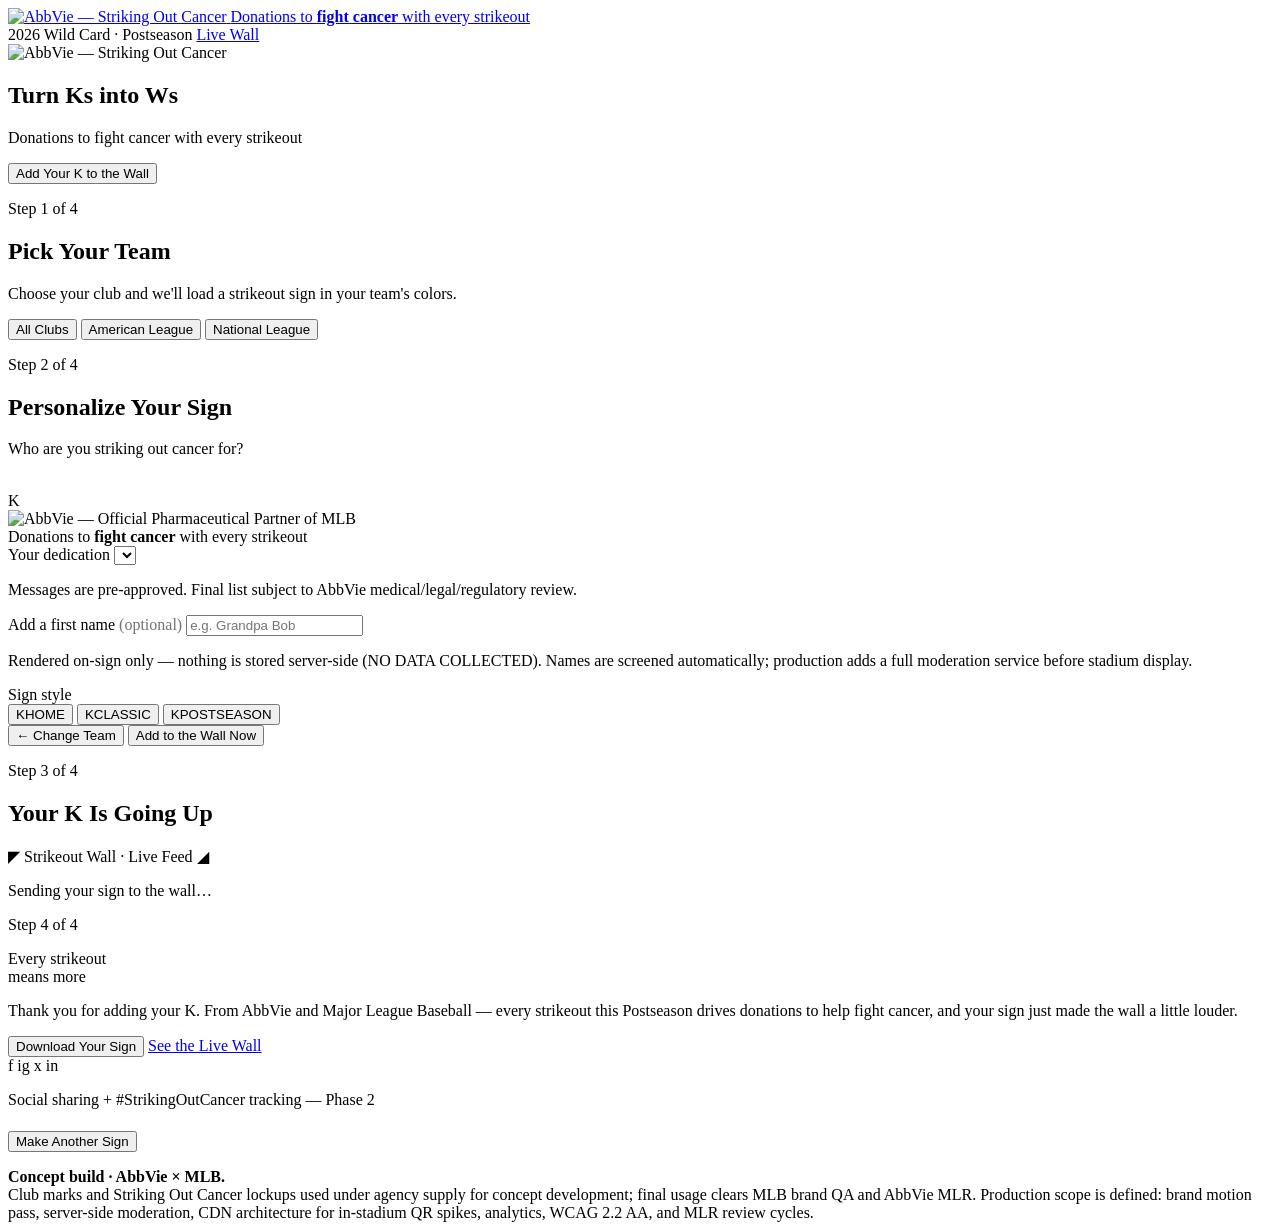
==== strikeout/index.html @ fd5d3647 "Replace catalog with the v2 build Full refresh: new client galleries (Jose Cuervo x UFC, Beckers Bri" ====
<!DOCTYPE html>
<html lang="en">
<head>
  <meta charset="UTF-8" />
  <meta name="viewport" content="width=device-width, initial-scale=1.0" />
  <title>Striking Out Cancer — Turn Ks into Ws | AbbVie × MLB (POC)</title>
  <link rel="preconnect" href="https://fonts.googleapis.com" />
  <link rel="preconnect" href="https://fonts.gstatic.com" crossorigin />
  <link href="https://fonts.googleapis.com/css2?family=Barlow+Condensed:wght@500;600;700&amp;family=Barlow:wght@400;600;700&amp;family=Caveat:wght@600&amp;display=swap" rel="stylesheet" />
  <link rel="stylesheet" href="css/styles.css" />
  <link rel="icon" href="data:image/svg+xml,%3Csvg xmlns='http://www.w3.org/2000/svg' viewBox='0 0 100 100'%3E%3Ccircle cx='50' cy='50' r='42' fill='none' stroke='%2301A94F' stroke-width='10'/%3E%3C/svg%3E">
</head>
<body>

  <header class="topbar">
    <a class="brand-lockup" href="index.html">
      <img class="soc-img" src="assets/soc-horizontal-white.svg" alt="AbbVie — Striking Out Cancer" />
      <span class="pairing-copy">Donations to <b>fight cancer</b> with every strikeout</span>
    </a>
    <nav class="topbar-meta">
      <span class="hide-sm">2026 Wild Card · Postseason</span>
      <span class="live-dot" aria-hidden="true"></span>
      <a class="wall-link" href="wall.html">Live Wall</a>
    </nav>
  </header>

  <div class="steps" id="stepDots" aria-hidden="true">
    <span class="dot" data-step="0"></span>
    <span class="dot" data-step="1"></span>
    <span class="dot" data-step="2"></span>
    <span class="dot" data-step="3"></span>
    <span class="dot" data-step="4"></span>
  </div>

  <main>

    <!-- STEP 1 · Welcome animation -->
    <section class="screen" id="screen-splash" data-step="0">
      <img class="splash-logo" src="assets/soc-primary-white.svg" alt="AbbVie — Striking Out Cancer" />
      <h1 class="splash-title">Turn <span class="accent">Ks</span> into <span class="accent">Ws</span></h1>
      <p class="splash-sub">Donations to fight cancer with every strikeout</p>
      <div class="splash-cta">
        <button class="btn" id="btnBegin">Add Your K to the Wall</button>
      </div>
    </section>

    <!-- STEP 2 · Pick your favorite team -->
    <section class="screen" id="screen-team" data-step="1">
      <p class="eyebrow">Step 1 of 4</p>
      <h2>Pick Your Team</h2>
      <p class="lede">Choose your club and we'll load a strikeout sign in your team's colors.</p>
      <div class="team-filters" id="teamFilters">
        <button class="chip active" data-filter="ALL">All Clubs</button>
        <button class="chip" data-filter="AL">American League</button>
        <button class="chip" data-filter="NL">National League</button>
      </div>
      <div class="team-grid" id="teamGrid"></div>
    </section>

    <!-- STEP 3 · Personalize -->
    <section class="screen" id="screen-personalize" data-step="2">
      <p class="eyebrow">Step 2 of 4</p>
      <h2>Personalize Your Sign</h2>
      <p class="lede">Who are you striking out cancer for?</p>

      <div class="personalize-grid">
        <div class="preview-col">
          <div class="preview-stage">
            <div class="k-sign" id="signPreview">
              <img class="sign-logo" src="assets/soc-primary-white.svg" alt="" />
              <div class="sign-k" id="pvK">K</div>
              <div class="sign-msg" id="pvMsg"></div>
              <div class="sign-name" id="pvName"></div>
              <img class="sign-lockup" src="assets/abbvie-mlb-white-tag.png" alt="AbbVie — Official Pharmaceutical Partner of MLB" />
              <div class="sign-donate">Donations to <b>fight cancer</b> with every strikeout</div>
            </div>
          </div>
        </div>

        <div class="form-col">
          <div class="field">
            <label for="msgSelect">Your dedication</label>
            <select id="msgSelect"></select>
            <p class="hint">Messages are pre-approved. Final list subject to AbbVie medical/legal/regulatory review.</p>
          </div>

          <div class="field">
            <label for="nameInput">Add a first name <span style="opacity:.55">(optional)</span></label>
            <input type="text" id="nameInput" maxlength="18" placeholder="e.g. Grandpa Bob" autocomplete="off" />
            <p class="hint" id="nameHint">Rendered on-sign only — nothing is stored server-side (NO DATA COLLECTED). Names are screened automatically; production adds a full moderation service before stadium display.</p>
          </div>

          <div class="field">
            <label>Sign style</label>
            <div class="style-row" id="styleRow">
              <button class="style-option selected" data-style="home" title="Home">K<span>HOME</span></button>
              <button class="style-option pin" data-style="classic" title="Classic pinstripe">K<span>CLASSIC</span></button>
              <button class="style-option" data-style="postseason" style="--tp:#0c2340; --ts:#ffc52f;" title="Postseason">K<span>POSTSEASON</span></button>
            </div>
          </div>

          <div class="form-actions">
            <button class="btn ghost small" id="btnBackTeam">← Change Team</button>
            <button class="btn" id="btnAddToWall">Add to the Wall Now</button>
          </div>
        </div>
      </div>
    </section>

    <!-- STEP 4 · Post your sign -->
    <section class="screen" id="screen-post" data-step="3">
      <p class="eyebrow">Step 3 of 4</p>
      <h2>Your K Is Going Up</h2>
      <div class="post-stage">
        <div class="board-title">◤ Strikeout Wall · Live Feed ◢</div>
        <div class="mini-wall" id="miniWall"></div>
        <p class="post-status" id="postStatus">Sending your sign to the wall…</p>
      </div>
    </section>

    <!-- STEP 5 · Thank you / STEP 6 · Download & share -->
    <section class="screen" id="screen-thanks" data-step="4">
      <p class="eyebrow">Step 4 of 4</p>
      <div class="thanks-panel">
        <p class="big">Every strikeout<br /><span class="accent">means more</span></p>
        <p class="thanks-copy">
          Thank you for adding your K. From AbbVie and Major League Baseball —
          every strikeout this Postseason drives donations to help fight cancer,
          and your sign just made the wall a little louder.
        </p>
        <div class="form-actions" style="justify-content:center;">
          <button class="btn" id="btnDownload">Download Your Sign</button>
          <a class="btn ghost" href="wall.html" id="btnSeeWall">See the Live Wall</a>
        </div>
        <div class="share-row" aria-hidden="true">
          <span class="share-pill">f</span>
          <span class="share-pill">ig</span>
          <span class="share-pill">x</span>
          <span class="share-pill">in</span>
        </div>
        <p class="share-note">Social sharing + #StrikingOutCancer tracking — Phase 2</p>
        <p style="margin-top:22px;">
          <button class="btn ghost small" id="btnRestart">Make Another Sign</button>
        </p>
      </div>
    </section>

  </main>

  <footer class="poc-footer">
    <strong>Concept build · AbbVie × MLB.</strong><br />
    Club marks and Striking Out Cancer lockups used under agency supply for concept development;
    final usage clears MLB brand QA and AbbVie MLR. Production scope is defined: brand motion pass,
    server-side moderation, CDN architecture for in-stadium QR spikes, analytics,
    WCAG 2.2 AA, and MLR review cycles.
  </footer>

  <canvas id="renderCanvas" width="1080" height="1350" style="display:none;"></canvas>

  <script src="js/teams.js"></script>
  <script src="js/moderation.js"></script>
  <script src="js/app.js"></script>
<script>
  /* When framed in the catalog, the wall opens in its own tab */
  if (window.self !== window.top) {
    document.querySelectorAll('a[href="wall.html"]').forEach(function (a) {
      a.target = '_blank'; a.rel = 'noopener';
    });
  }
</script>
</body>
</html>
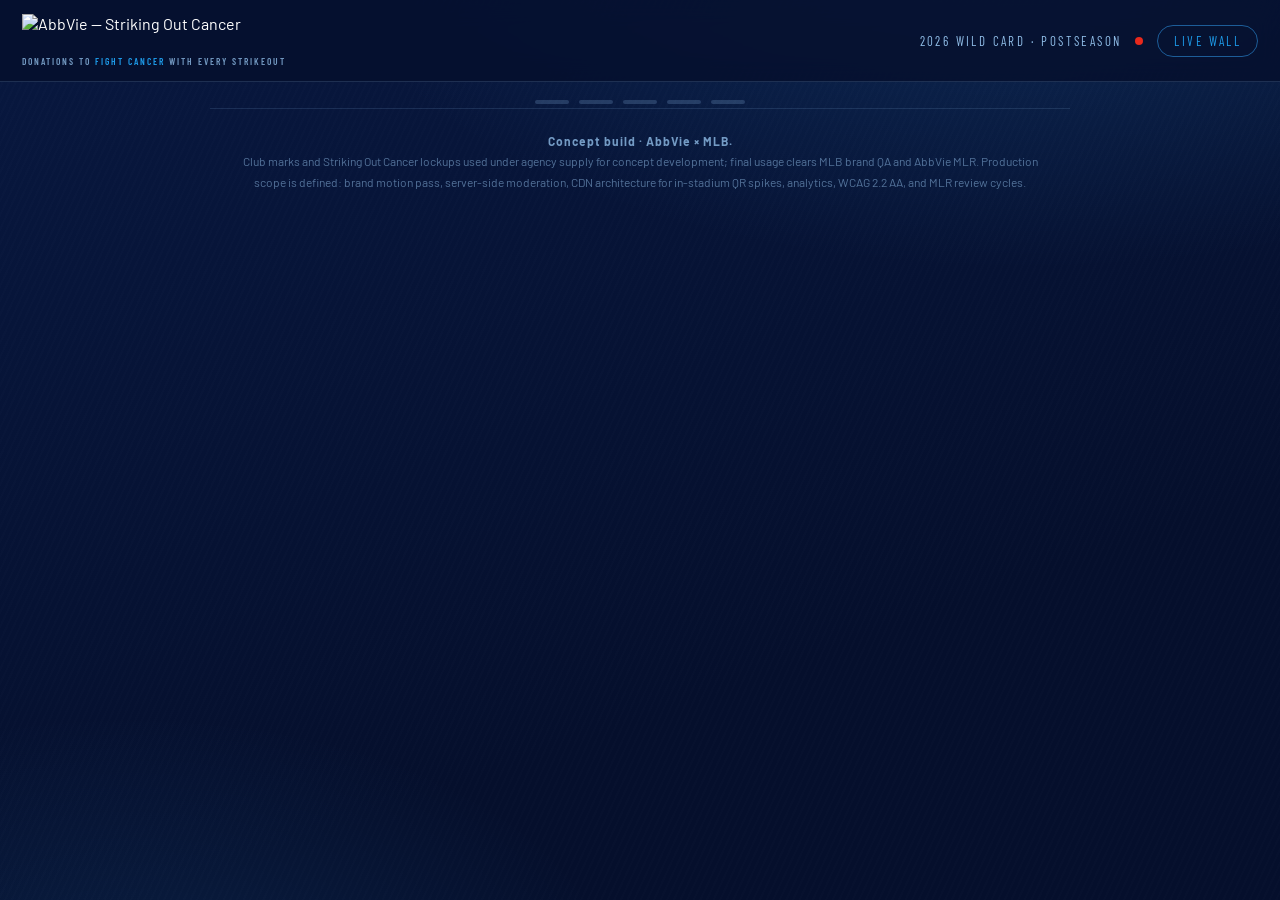
==== commit 4b298328: "Fit the Strikeout splash inside the catalog phone frame Hide the concept-build footer when framed, a" ====
--- a/strikeout/index.html
+++ b/strikeout/index.html
@@ -161,11 +161,14 @@
   <script src="js/moderation.js"></script>
   <script src="js/app.js"></script>
 <script>
-  /* When framed in the catalog, the wall opens in its own tab */
+  /* When framed in the catalog, the wall opens in its own tab and the
+     concept-build footer stays out of the phone viewport */
   if (window.self !== window.top) {
     document.querySelectorAll('a[href="wall.html"]').forEach(function (a) {
       a.target = '_blank'; a.rel = 'noopener';
     });
+    var pf = document.querySelector('.poc-footer');
+    if (pf) pf.style.display = 'none';
   }
 </script>
 </body>
--- a/strikeout/css/styles.css
+++ b/strikeout/css/styles.css
@@ -0,0 +1,833 @@
+/* ============================================================
+   AbbVie × MLB — Striking Out Cancer
+   Digital Strikeout Wall · Proof of Concept
+   Placeholder brand system (final assets via AbbVie brand team
+   + MLB licensing)
+   ============================================================ */
+
+/* F37 Lineca — official AbbVie typeface (client-supplied) */
+@font-face {
+  font-family: 'F37 Lineca';
+  src: url('../assets/fonts/F37Lineca-Book.ttf') format('truetype');
+  font-weight: 400;
+  font-display: swap;
+}
+
+@font-face {
+  font-family: 'F37 Lineca';
+  src: url('../assets/fonts/F37Lineca-Bold.ttf') format('truetype');
+  font-weight: 700;
+  font-display: swap;
+}
+
+:root {
+  --navy-900: #050f2c;
+  --navy-800: #081840;
+  --navy-700: #0c2340;
+  --navy-600: #12305e;
+  --blue-bright: #1e9be9; /* SOC shield blue from client assets */
+  --blue-soft: #8fbce6;
+  --white: #ffffff;
+  --off-white: #eef3fa;
+  --gold: #ffc52f;
+  --red-accent: #e8291c;
+  --ink: #0a1633;
+  --shadow-lg: 0 24px 60px rgba(2, 8, 30, 0.55);
+  --shadow-md: 0 10px 30px rgba(2, 8, 30, 0.45);
+  --radius-lg: 20px;
+  --radius-md: 12px;
+  --font-display: 'Barlow Condensed', 'Arial Narrow', sans-serif;
+  --font-body: 'F37 Lineca', 'Barlow', 'Helvetica Neue', Arial, sans-serif;
+  --font-script: 'Caveat', 'Snell Roundhand', cursive;
+}
+
+* { margin: 0; padding: 0; box-sizing: border-box; }
+
+html { scroll-behavior: smooth; }
+
+body {
+  font-family: var(--font-body);
+  background:
+    radial-gradient(1200px 600px at 80% -10%, rgba(53, 167, 255, 0.16), transparent 60%),
+    radial-gradient(900px 500px at 10% 110%, rgba(53, 167, 255, 0.10), transparent 55%),
+    linear-gradient(160deg, var(--navy-800) 0%, var(--navy-900) 70%);
+  color: var(--white);
+  min-height: 100vh;
+  -webkit-font-smoothing: antialiased;
+}
+
+/* Subtle stadium-light grain */
+body::before {
+  content: '';
+  position: fixed;
+  inset: 0;
+  pointer-events: none;
+  background-image: repeating-linear-gradient(
+    115deg,
+    rgba(255, 255, 255, 0.012) 0 2px,
+    transparent 2px 6px
+  );
+  z-index: 0;
+}
+
+/* ---------- Top chrome ---------- */
+
+.topbar {
+  position: sticky;
+  top: 0;
+  z-index: 50;
+  display: flex;
+  align-items: center;
+  justify-content: space-between;
+  gap: 16px;
+  padding: 14px 22px;
+  background: rgba(5, 15, 44, 0.82);
+  backdrop-filter: blur(12px);
+  border-bottom: 1px solid rgba(143, 188, 230, 0.18);
+}
+
+.brand-lockup {
+  display: flex;
+  flex-direction: column;
+  align-items: flex-start;
+  gap: 5px;
+  text-decoration: none;
+  color: var(--white);
+}
+
+.brand-lockup .soc-img { height: 36px; display: block; }
+
+/* Compliance pairing copy — always accompanies the SOC logo */
+.pairing-copy {
+  font-family: var(--font-display);
+  font-size: 9.5px;
+  font-weight: 600;
+  letter-spacing: 2px;
+  text-transform: uppercase;
+  color: rgba(143, 188, 230, 0.8);
+}
+
+.pairing-copy b { color: var(--blue-bright); font-weight: 600; }
+
+.abbvie-mark {
+  font-family: var(--font-body);
+  font-weight: 700;
+  font-size: 24px;
+  letter-spacing: 0.5px;
+  text-transform: lowercase;
+  line-height: 1;
+}
+
+.lockup-divider {
+  width: 1px;
+  height: 26px;
+  background: rgba(143, 188, 230, 0.4);
+}
+
+.soc-badge {
+  display: inline-flex;
+  flex-direction: column;
+  align-items: center;
+  padding: 6px 12px 8px;
+  border: 2px solid var(--blue-bright);
+  clip-path: polygon(0 0, 100% 0, 100% 74%, 50% 100%, 0 74%);
+  font-family: var(--font-display);
+  font-weight: 700;
+  font-size: 12px;
+  line-height: 1.15;
+  letter-spacing: 1.6px;
+  text-align: center;
+  color: var(--white);
+  background: rgba(53, 167, 255, 0.08);
+}
+
+.topbar-meta {
+  display: flex;
+  align-items: center;
+  gap: 14px;
+  font-family: var(--font-display);
+  font-size: 13px;
+  letter-spacing: 2.4px;
+  text-transform: uppercase;
+  color: var(--blue-soft);
+}
+
+.topbar-meta .live-dot {
+  display: inline-block;
+  width: 8px;
+  height: 8px;
+  border-radius: 50%;
+  background: var(--red-accent);
+  box-shadow: 0 0 0 0 rgba(232, 41, 28, 0.6);
+  animation: pulse 1.8s infinite;
+}
+
+@keyframes pulse {
+  0% { box-shadow: 0 0 0 0 rgba(232, 41, 28, 0.55); }
+  70% { box-shadow: 0 0 0 9px rgba(232, 41, 28, 0); }
+  100% { box-shadow: 0 0 0 0 rgba(232, 41, 28, 0); }
+}
+
+.wall-link {
+  color: var(--blue-bright);
+  text-decoration: none;
+  border: 1px solid rgba(53, 167, 255, 0.5);
+  border-radius: 999px;
+  padding: 7px 16px;
+  transition: background 0.2s, color 0.2s;
+}
+
+.wall-link:hover { background: var(--blue-bright); color: var(--navy-900); }
+
+/* ---------- Step indicator ---------- */
+
+.steps {
+  display: flex;
+  justify-content: center;
+  gap: 10px;
+  padding: 18px 0 4px;
+  position: relative;
+  z-index: 1;
+}
+
+.steps .dot {
+  width: 34px;
+  height: 4px;
+  border-radius: 2px;
+  background: rgba(143, 188, 230, 0.22);
+  transition: background 0.35s, box-shadow 0.35s;
+}
+
+.steps .dot.active {
+  background: var(--blue-bright);
+  box-shadow: 0 0 12px rgba(53, 167, 255, 0.7);
+}
+
+.steps .dot.done { background: rgba(53, 167, 255, 0.55); }
+
+/* ---------- Screens ---------- */
+
+.screen {
+  display: none;
+  position: relative;
+  z-index: 1;
+  max-width: 1080px;
+  margin: 0 auto;
+  padding: 28px 22px 80px;
+  animation: screenIn 0.5s cubic-bezier(0.2, 0.8, 0.25, 1);
+}
+
+.screen.active { display: block; }
+
+@keyframes screenIn {
+  from { opacity: 0; transform: translateY(18px); }
+  to { opacity: 1; transform: translateY(0); }
+}
+
+.eyebrow {
+  font-family: var(--font-display);
+  font-size: 15px;
+  font-weight: 600;
+  letter-spacing: 4px;
+  text-transform: uppercase;
+  color: var(--blue-bright);
+  margin-bottom: 10px;
+}
+
+h1, h2 {
+  font-family: var(--font-display);
+  font-weight: 700;
+  text-transform: uppercase;
+  line-height: 0.98;
+}
+
+.screen h2 { font-size: clamp(34px, 5.2vw, 56px); margin-bottom: 10px; }
+
+.lede {
+  color: var(--blue-soft);
+  font-size: 17px;
+  max-width: 560px;
+  line-height: 1.5;
+}
+
+/* ---------- Splash ---------- */
+
+#screen-splash {
+  min-height: calc(100vh - 140px);
+  display: none;
+  flex-direction: column;
+  align-items: center;
+  justify-content: center;
+  text-align: center;
+  cursor: pointer;
+}
+
+#screen-splash.active { display: flex; }
+
+.splash-logo {
+  width: min(300px, 62vw);
+  margin-bottom: clamp(14px, 3svh, 30px);
+  filter: drop-shadow(0 12px 40px rgba(30, 155, 233, 0.35));
+  animation: logoIn 1.1s cubic-bezier(0.2, 0.9, 0.3, 1.05);
+}
+
+@keyframes logoIn {
+  0% { opacity: 0; transform: scale(0.82) translateY(18px); }
+  100% { opacity: 1; transform: scale(1) translateY(0); }
+}
+
+.splash-wordmark {
+  opacity: 0;
+  animation: fadeUp 0.7s ease forwards 1.1s;
+}
+
+.splash-title {
+  font-size: clamp(28px, 10vw, 84px);
+  letter-spacing: 1px;
+  opacity: 0;
+  animation: fadeUp 0.7s ease forwards 1.35s;
+}
+
+.splash-title .accent { color: var(--blue-bright); }
+
+.splash-sub {
+  margin-top: 14px;
+  font-family: var(--font-display);
+  font-size: clamp(12px, 4vw, 20px);
+  letter-spacing: clamp(2px, 1vw, 5px);
+  text-transform: uppercase;
+  color: var(--gold);
+  opacity: 0;
+  animation: fadeUp 0.7s ease forwards 1.7s;
+}
+
+.splash-cta {
+  margin-top: clamp(18px, 4.5svh, 46px);
+  opacity: 0;
+  animation: fadeUp 0.7s ease forwards 2.1s;
+}
+
+@keyframes fadeUp {
+  from { opacity: 0; transform: translateY(16px); }
+  to { opacity: 1; transform: translateY(0); }
+}
+
+/* ---------- Buttons ---------- */
+
+.btn {
+  display: inline-flex;
+  align-items: center;
+  justify-content: center;
+  gap: 10px;
+  font-family: var(--font-display);
+  font-weight: 700;
+  font-size: clamp(14px, 5vw, 19px);
+  letter-spacing: 2.5px;
+  text-transform: uppercase;
+  text-decoration: none;
+  color: var(--navy-900);
+  background: linear-gradient(180deg, #5cbcff, var(--blue-bright));
+  border: none;
+  border-radius: 999px;
+  padding: clamp(11px, 2svh, 15px) clamp(22px, 8vw, 38px);
+  cursor: pointer;
+  box-shadow: 0 10px 28px rgba(53, 167, 255, 0.35);
+  transition: transform 0.15s ease, box-shadow 0.15s ease, filter 0.15s;
+}
+
+.btn:hover { transform: translateY(-2px); box-shadow: 0 16px 34px rgba(53, 167, 255, 0.45); }
+.btn:active { transform: translateY(0); }
+.btn:disabled { filter: grayscale(0.7); opacity: 0.45; cursor: not-allowed; transform: none; }
+
+.btn.ghost {
+  background: transparent;
+  color: var(--blue-bright);
+  border: 2px solid rgba(53, 167, 255, 0.55);
+  box-shadow: none;
+}
+
+.btn.ghost:hover { background: rgba(53, 167, 255, 0.12); }
+
+.btn.small { font-size: 15px; padding: 10px 22px; letter-spacing: 2px; }
+
+/* ---------- Team picker ---------- */
+
+.team-filters {
+  display: flex;
+  gap: 8px;
+  margin: 22px 0 18px;
+  flex-wrap: wrap;
+}
+
+.chip {
+  font-family: var(--font-display);
+  font-size: 14px;
+  letter-spacing: 2px;
+  text-transform: uppercase;
+  color: var(--blue-soft);
+  background: rgba(143, 188, 230, 0.08);
+  border: 1px solid rgba(143, 188, 230, 0.25);
+  border-radius: 999px;
+  padding: 7px 18px;
+  cursor: pointer;
+  transition: all 0.2s;
+}
+
+.chip.active, .chip:hover {
+  color: var(--navy-900);
+  background: var(--blue-bright);
+  border-color: var(--blue-bright);
+}
+
+.team-grid {
+  display: grid;
+  grid-template-columns: repeat(auto-fill, minmax(148px, 1fr));
+  gap: 14px;
+}
+
+.team-card {
+  --tp: var(--navy-700);
+  --ts: var(--blue-soft);
+  color: var(--white);
+  font-family: var(--font-body);
+  position: relative;
+  border: 1px solid rgba(143, 188, 230, 0.16);
+  border-radius: var(--radius-md);
+  background: rgba(8, 24, 64, 0.55);
+  padding: 18px 12px 14px;
+  text-align: center;
+  cursor: pointer;
+  overflow: hidden;
+  transition: transform 0.18s ease, border-color 0.18s, box-shadow 0.18s;
+}
+
+.team-card::before {
+  content: '';
+  position: absolute;
+  inset: 0 0 auto 0;
+  height: 4px;
+  background: linear-gradient(90deg, var(--tp), var(--ts));
+}
+
+.team-card:hover, .team-card:focus-visible {
+  transform: translateY(-4px) scale(1.02);
+  border-color: var(--ts);
+  box-shadow: var(--shadow-md);
+  outline: none;
+}
+
+.team-card .team-mark {
+  display: block;
+  width: 96px;
+  height: 63px;
+  object-fit: cover;
+  margin: 0 auto 10px;
+  border-radius: 9px;
+  box-shadow: 0 4px 14px rgba(0, 0, 0, 0.4);
+}
+
+.team-card .t-city {
+  font-size: 11.5px;
+  letter-spacing: 1.6px;
+  text-transform: uppercase;
+  color: var(--blue-soft);
+}
+
+.team-card .t-name {
+  font-family: var(--font-display);
+  font-weight: 700;
+  font-size: 19px;
+  text-transform: uppercase;
+  letter-spacing: 1px;
+}
+
+/* ---------- Sign (shared: preview + wall) ---------- */
+
+.k-sign {
+  --sp: var(--navy-700);
+  --ss: #ffffff;
+  position: relative;
+  aspect-ratio: 4 / 5;
+  border-radius: 14px;
+  background: linear-gradient(168deg, color-mix(in srgb, var(--sp) 88%, #ffffff 12%), var(--sp) 55%);
+  box-shadow: var(--shadow-lg), inset 0 1px 0 rgba(255,255,255,0.18);
+  display: flex;
+  flex-direction: column;
+  align-items: center;
+  overflow: hidden;
+  user-select: none;
+}
+
+.k-sign.pinstripe {
+  background:
+    repeating-linear-gradient(90deg, rgba(12,35,64,0.16) 0 2px, transparent 2px 14px),
+    linear-gradient(168deg, #ffffff, #edf1f7 60%);
+}
+
+.k-sign { container-type: inline-size; }
+
+/* Official SOC lockup at the top of every sign */
+.k-sign .sign-logo {
+  display: block;
+  width: 42%;
+  margin-top: 7%;
+}
+
+.k-sign .sign-k {
+  flex: 1;
+  display: flex;
+  align-items: center;
+  justify-content: center;
+  font-family: var(--font-display);
+  font-weight: 700;
+  font-size: 58cqw;
+  line-height: 0.8;
+  color: var(--ss);
+  text-shadow: 0 6px 24px rgba(0, 0, 0, 0.35);
+}
+
+.k-sign.pinstripe .sign-k { color: var(--sp); text-shadow: none; }
+
+.k-sign .sign-msg {
+  font-family: var(--font-display);
+  font-weight: 600;
+  font-size: clamp(9px, 5.4cqw, 20px);
+  letter-spacing: 1.4px;
+  text-transform: uppercase;
+  text-align: center;
+  color: rgba(255, 255, 255, 0.95);
+  padding: 0 8%;
+  min-height: 1.2em;
+  display: -webkit-box;
+  -webkit-line-clamp: 2;
+  -webkit-box-orient: vertical;
+  overflow: hidden;
+}
+
+.k-sign.pinstripe .sign-msg { color: var(--sp); }
+
+.k-sign .sign-name {
+  font-family: var(--font-script);
+  font-size: clamp(12px, 8cqw, 30px);
+  color: var(--gold);
+  transform: rotate(-3deg);
+  min-height: 1.1em;
+  margin-top: 1%;
+}
+
+.k-sign.pinstripe .sign-name { color: #b3372f; }
+
+/* AbbVie | MLB partner lockup */
+.k-sign .sign-lockup {
+  display: block;
+  width: 34%;
+  margin-top: 2%;
+}
+
+/* Compliance strip — mirrors the physical K card */
+.k-sign .sign-donate {
+  font-family: var(--font-display);
+  font-weight: 600;
+  font-size: clamp(5px, 2.7cqw, 10px);
+  letter-spacing: 0.14em;
+  text-transform: uppercase;
+  text-align: center;
+  color: rgba(255, 255, 255, 0.75);
+  border-top: 1px solid rgba(255, 255, 255, 0.25);
+  padding: 2.5% 6% 0;
+  margin-top: 2.5%;
+  margin-bottom: 4%;
+  width: 76%;
+}
+
+.k-sign .sign-donate b { color: var(--blue-bright); font-weight: 600; }
+
+.k-sign.pinstripe .sign-donate {
+  color: var(--sp);
+  border-top-color: color-mix(in srgb, var(--sp) 35%, transparent);
+}
+.k-sign.pinstripe .sign-donate b { color: var(--blue-bright); }
+
+/* ---------- Personalize layout ---------- */
+
+.personalize-grid {
+  display: grid;
+  grid-template-columns: minmax(260px, 380px) 1fr;
+  gap: 44px;
+  align-items: start;
+  margin-top: 26px;
+}
+
+.preview-col { position: sticky; top: 90px; }
+
+.preview-stage {
+  perspective: 1100px;
+}
+
+.preview-stage .k-sign {
+  transition: transform 0.5s cubic-bezier(0.2, 0.8, 0.25, 1);
+  transform: rotateY(-7deg) rotateX(2deg);
+}
+
+.preview-stage:hover .k-sign { transform: rotateY(0) rotateX(0); }
+
+.k-sign .stamp-anim {
+  animation: stamp 0.45s cubic-bezier(0.2, 1.4, 0.4, 1);
+}
+
+@keyframes stamp {
+  0% { transform: scale(1.7); opacity: 0; }
+  100% { transform: scale(1); opacity: 1; }
+}
+
+.form-col .field { margin-bottom: 26px; }
+
+.field label {
+  display: block;
+  font-family: var(--font-display);
+  font-size: 15px;
+  font-weight: 600;
+  letter-spacing: 2.6px;
+  text-transform: uppercase;
+  color: var(--blue-bright);
+  margin-bottom: 10px;
+}
+
+.field .hint {
+  font-size: 12.5px;
+  color: rgba(143, 188, 230, 0.66);
+  margin-top: 7px;
+  line-height: 1.45;
+}
+
+select, input[type='text'] {
+  width: 100%;
+  max-width: 460px;
+  font-family: var(--font-body);
+  font-size: 16px;
+  color: var(--white);
+  background: rgba(8, 24, 64, 0.7);
+  border: 1px solid rgba(143, 188, 230, 0.35);
+  border-radius: var(--radius-md);
+  padding: 14px 16px;
+  outline: none;
+  transition: border-color 0.2s, box-shadow 0.2s;
+}
+
+/* Custom chevron — native arrows vanish on iOS/Safari once a select is styled */
+select {
+  -webkit-appearance: none;
+  -moz-appearance: none;
+  appearance: none;
+  padding-right: 48px;
+  background-image: url("data:image/svg+xml;utf8,<svg xmlns='http://www.w3.org/2000/svg' width='16' height='10' viewBox='0 0 16 10'><path d='M1 1l7 7 7-7' fill='none' stroke='%231e9be9' stroke-width='2.5' stroke-linecap='round' stroke-linejoin='round'/></svg>");
+  background-repeat: no-repeat;
+  background-position: right 18px center;
+  background-size: 16px 10px;
+}
+
+select:focus, input[type='text']:focus {
+  border-color: var(--blue-bright);
+  box-shadow: 0 0 0 3px rgba(53, 167, 255, 0.22);
+}
+
+input[type='text'].flagged, input[type='text'].flagged:focus {
+  border-color: var(--red-accent);
+  box-shadow: 0 0 0 3px rgba(232, 41, 28, 0.25);
+  animation: shake 0.3s ease;
+}
+
+@keyframes shake {
+  0%, 100% { transform: translateX(0); }
+  25% { transform: translateX(-5px); }
+  75% { transform: translateX(5px); }
+}
+
+.field .hint.warn { color: #ff8d85; }
+
+select option { color: var(--ink); background: #fff; }
+
+.style-row { display: flex; gap: 10px; flex-wrap: wrap; }
+
+.style-option {
+  --tp: var(--navy-700);
+  --ts: #fff;
+  width: 74px;
+  height: 92px;
+  border-radius: 10px;
+  border: 2px solid rgba(143, 188, 230, 0.25);
+  background: var(--tp);
+  color: var(--ts);
+  font-family: var(--font-display);
+  font-weight: 700;
+  font-size: 34px;
+  cursor: pointer;
+  display: flex;
+  align-items: center;
+  justify-content: center;
+  transition: transform 0.15s, border-color 0.15s, box-shadow 0.15s;
+}
+
+.style-option.pin {
+  background: repeating-linear-gradient(90deg, rgba(12,35,64,0.18) 0 2px, transparent 2px 10px), #fff;
+  color: var(--tp);
+}
+
+.style-option.selected {
+  border-color: var(--blue-bright);
+  box-shadow: 0 0 0 3px rgba(53, 167, 255, 0.3), var(--shadow-md);
+  transform: translateY(-3px);
+}
+
+.style-option span { font-size: 9px; letter-spacing: 1px; position: absolute; bottom: 5px; left: 0; right: 0; text-align: center; opacity: 0.75; }
+.style-option { position: relative; }
+
+.form-actions { display: flex; gap: 14px; flex-wrap: wrap; margin-top: 34px; }
+
+/* ---------- Post animation screen ---------- */
+
+#screen-post { text-align: center; }
+
+.post-stage {
+  position: relative;
+  max-width: 760px;
+  margin: 30px auto 0;
+  border-radius: var(--radius-lg);
+  border: 1px solid rgba(143, 188, 230, 0.2);
+  background:
+    linear-gradient(180deg, rgba(5,15,44,0.4), rgba(5,15,44,0.85)),
+    repeating-linear-gradient(90deg, rgba(53,167,255,0.06) 0 3px, transparent 3px 26px);
+  padding: 26px 26px 30px;
+  overflow: hidden;
+}
+
+.post-stage .board-title {
+  font-family: var(--font-display);
+  font-size: 15px;
+  letter-spacing: 4px;
+  text-transform: uppercase;
+  color: var(--gold);
+  margin-bottom: 18px;
+}
+
+.mini-wall {
+  display: grid;
+  grid-template-columns: repeat(6, 1fr);
+  gap: 8px;
+}
+
+.mini-wall .k-sign { border-radius: 6px; box-shadow: 0 4px 14px rgba(0,0,0,0.45); }
+
+.mini-wall .k-sign.incoming {
+  animation: flyIn 0.9s cubic-bezier(0.2, 0.9, 0.3, 1.05) forwards;
+}
+
+@keyframes flyIn {
+  0% { transform: scale(2.6) translateY(-60%); opacity: 0; filter: brightness(1.6); }
+  60% { opacity: 1; }
+  100% { transform: scale(1) translateY(0); opacity: 1; filter: brightness(1); }
+}
+
+.mini-wall .k-sign.highlight {
+  outline: 3px solid var(--gold);
+  outline-offset: 2px;
+  animation: glowPulse 2s ease-in-out infinite 1s, flyIn 0.9s cubic-bezier(0.2, 0.9, 0.3, 1.05);
+}
+
+@keyframes glowPulse {
+  0%, 100% { box-shadow: 0 0 18px rgba(255, 197, 47, 0.35); }
+  50% { box-shadow: 0 0 34px rgba(255, 197, 47, 0.75); }
+}
+
+.post-status {
+  margin-top: 22px;
+  font-family: var(--font-display);
+  font-size: 20px;
+  letter-spacing: 3px;
+  text-transform: uppercase;
+  color: var(--blue-soft);
+  min-height: 1.4em;
+}
+
+.post-status .ok { color: #59e08c; }
+
+/* ---------- Thank you ---------- */
+
+#screen-thanks { text-align: center; }
+
+.thanks-panel {
+  max-width: 640px;
+  margin: 26px auto 0;
+  background: rgba(8, 24, 64, 0.5);
+  border: 1px solid rgba(143, 188, 230, 0.2);
+  border-radius: var(--radius-lg);
+  padding: 38px 34px;
+}
+
+.thanks-panel .big {
+  font-family: var(--font-display);
+  font-size: clamp(30px, 4.4vw, 44px);
+  font-weight: 700;
+  text-transform: uppercase;
+  line-height: 1.02;
+}
+
+.thanks-panel .big .accent { color: var(--blue-bright); }
+
+.thanks-copy { color: var(--blue-soft); line-height: 1.6; margin: 18px auto 26px; max-width: 480px; }
+
+.share-row {
+  display: flex;
+  justify-content: center;
+  gap: 12px;
+  margin-top: 26px;
+}
+
+.share-pill {
+  width: 46px;
+  height: 46px;
+  border-radius: 50%;
+  border: 1px dashed rgba(143, 188, 230, 0.4);
+  display: flex;
+  align-items: center;
+  justify-content: center;
+  color: rgba(143, 188, 230, 0.55);
+  font-family: var(--font-display);
+  font-weight: 700;
+  font-size: 15px;
+  cursor: not-allowed;
+}
+
+.share-note {
+  margin-top: 10px;
+  font-size: 12px;
+  letter-spacing: 1.5px;
+  text-transform: uppercase;
+  color: rgba(143, 188, 230, 0.55);
+}
+
+/* ---------- POC footer ---------- */
+
+.poc-footer {
+  position: relative;
+  z-index: 1;
+  border-top: 1px solid rgba(143, 188, 230, 0.15);
+  padding: 22px;
+  text-align: center;
+  font-size: 12px;
+  line-height: 1.7;
+  color: rgba(143, 188, 230, 0.55);
+  max-width: 860px;
+  margin: 0 auto;
+}
+
+.poc-footer strong { color: rgba(143, 188, 230, 0.8); letter-spacing: 1px; }
+
+/* ---------- Responsive ---------- */
+
+@media (max-width: 780px) {
+  .personalize-grid { grid-template-columns: 1fr; gap: 28px; }
+  .preview-col { position: static; max-width: 320px; margin: 0 auto; width: 100%; }
+  .mini-wall { grid-template-columns: repeat(4, 1fr); }
+  .topbar-meta .hide-sm { display: none; }
+}
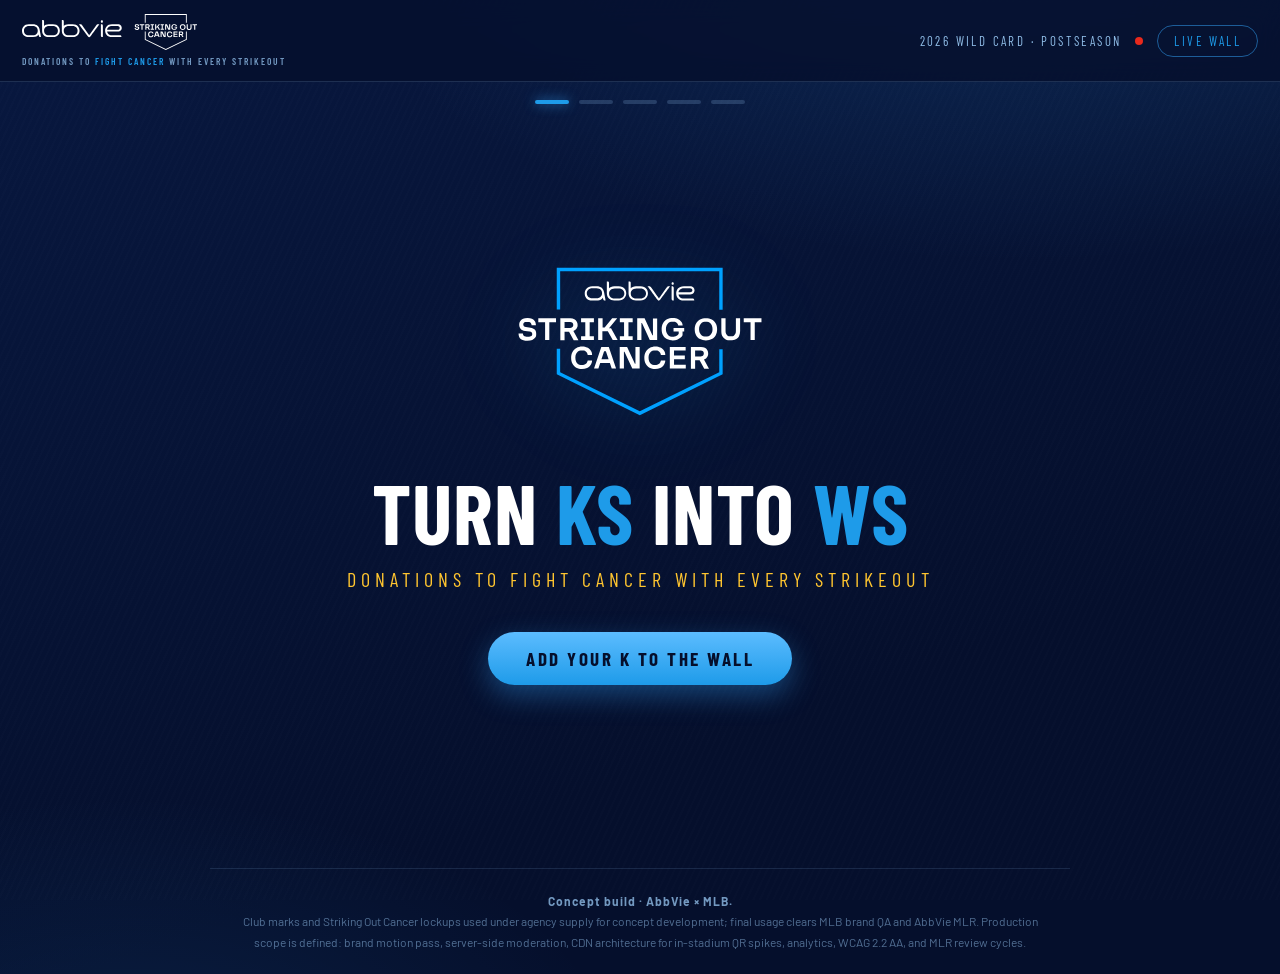
==== commit 734a4ea6: "Build 2026-09-03" ====
--- a/strikeout/index.html
+++ b/strikeout/index.html
@@ -8,7 +8,7 @@
   <link rel="preconnect" href="https://fonts.gstatic.com" crossorigin />
   <link href="https://fonts.googleapis.com/css2?family=Barlow+Condensed:wght@500;600;700&amp;family=Barlow:wght@400;600;700&amp;family=Caveat:wght@600&amp;display=swap" rel="stylesheet" />
   <link rel="stylesheet" href="css/styles.css" />
-  <link rel="icon" href="data:image/svg+xml,%3Csvg xmlns='http://www.w3.org/2000/svg' viewBox='0 0 100 100'%3E%3Ccircle cx='50' cy='50' r='42' fill='none' stroke='%2301A94F' stroke-width='10'/%3E%3C/svg%3E">
+  <link rel="icon" href="data:image/svg+xml,%3Csvg xmlns='http://www.w3.org/2000/svg' viewBox='0 0 100 100'%3E%3Ccircle cx='50' cy='50' r='42' fill='none' stroke='%2304A4E4' stroke-width='10'/%3E%3C/svg%3E">
 </head>
 <body>
 
